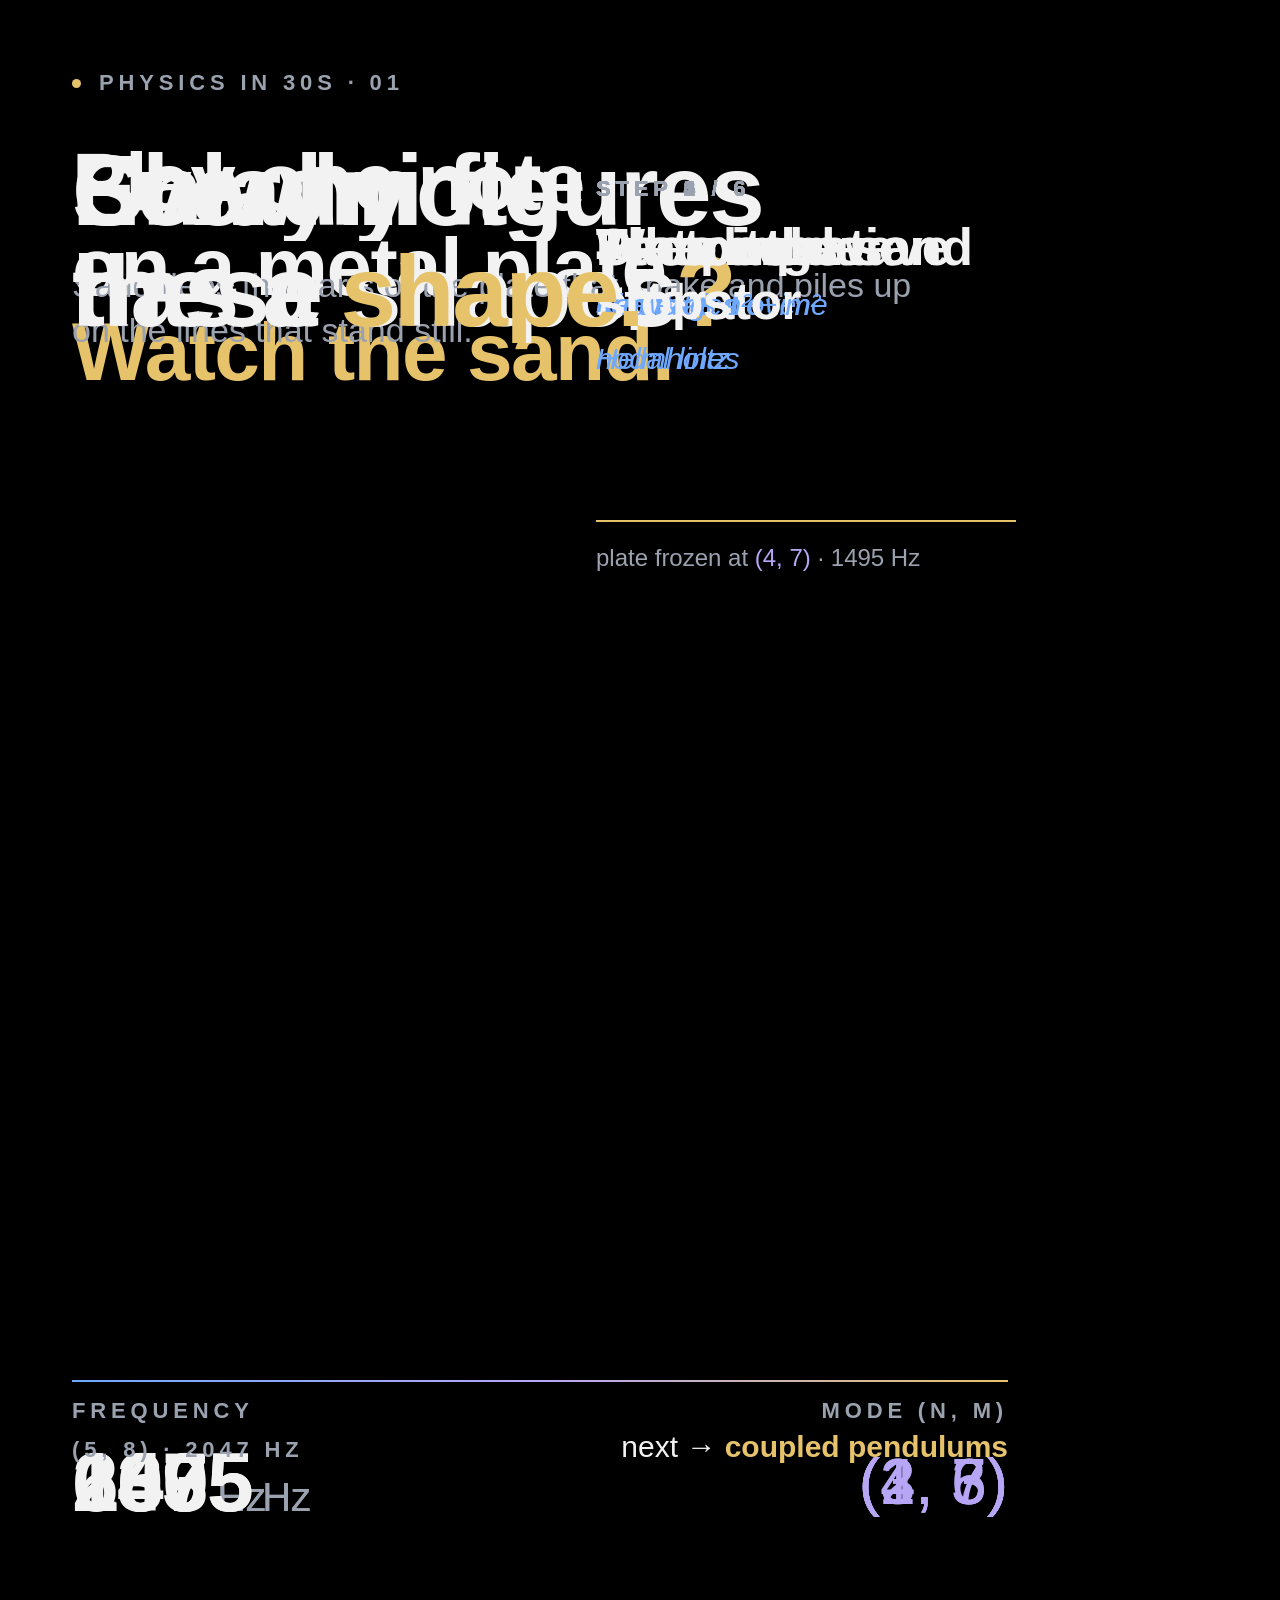
==== projects/chladni-figures/hyperframes/index.html @ ce1d431a "Add Chladni figures pilot (Physics in 30s · 01) Manim layer: deterministic sand simulation on approx" ====
<!doctype html>
<html lang="en">
  <head>
    <meta charset="UTF-8" />
    <meta name="viewport" content="width=1080, height=1920" />
    <title>Chladni Figures</title>
    <script src="vendor/gsap.min.js"></script>
    <style>
      @font-face { font-family: "Inter Display"; src: url("fonts/InterDisplay-Medium.otf"); font-weight: 500; }
      @font-face { font-family: "Inter Display"; src: url("fonts/InterDisplay-SemiBold.otf"); font-weight: 600; }
      @font-face { font-family: "Inter"; src: url("fonts/Inter-Regular.otf"); font-weight: 400; }
      @font-face { font-family: "Inter"; src: url("fonts/Inter-Italic.otf"); font-weight: 400; font-style: italic; }
      @font-face { font-family: "Inter"; src: url("fonts/Inter-Medium.otf"); font-weight: 500; }
      @font-face { font-family: "Inter"; src: url("fonts/Inter-SemiBold.otf"); font-weight: 600; }
      :root {
        --ink: #f2f2f2;
        --muted: #9ba2af;
        --edge: #4d5466;
        --panel: #0e1014;
        --blue: #6fa8ff;
        --lav: #b7a6f5;
        --gold: #e6c36a;
      }
      html, body { margin: 0; background: #000; }
      body { font-family: "Inter Display", "Inter", sans-serif; color: var(--ink); }
      #root { position: relative; width: 1080px; height: 1920px; overflow: hidden; background: #000; }
      .fill { position: absolute; inset: 0; width: 1080px; height: 1920px; }
      #plate { object-fit: cover; }
      .layer { position: absolute; inset: 0; width: 1080px; height: 1920px; }

      /* masked line reveal */
      .line { display: block; overflow: hidden; padding-bottom: 0.08em; }
      .line > .in { display: block; }

      .band { position: absolute; left: 72px; right: 72px; top: 140px; }
      .h1 { font-size: 82px; line-height: 1.02; font-weight: 600; letter-spacing: -0.02em; }
      .h1x { font-size: 100px; line-height: 1.0; font-weight: 600; letter-spacing: -0.025em; }
      .gold { color: var(--gold); }
      .lav { color: var(--lav); }
      .sub { font-family: "Inter", sans-serif; font-size: 34px; line-height: 1.32; color: var(--muted); max-width: 860px; margin-top: 22px; font-weight: 400; }
      .cap { font-family: "Inter", sans-serif; font-size: 22px; font-weight: 600; letter-spacing: 0.22em; text-transform: uppercase; color: var(--muted); }

      #series { position: absolute; left: 72px; top: 70px; display: flex; gap: 18px; align-items: center; }
      #series .dot { width: 9px; height: 9px; border-radius: 50%; background: var(--gold); display: block; }

      /* readout under the plate */
      #readout { position: absolute; left: 72px; right: 72px; top: 1398px; height: 170px; display: flex; justify-content: space-between; }
      .ro { display: flex; flex-direction: column; gap: 10px; }
      .ro.r { align-items: flex-end; }
      .stack { position: relative; height: 96px; overflow: hidden; }
      .stack.f { width: 520px; }
      .stack.m { width: 300px; }
      .val { position: absolute; left: 0; top: 0; display: block; white-space: nowrap; font-variant-numeric: tabular-nums; }
      .stack.m .val { left: auto; right: 0; }
      .fval { font-size: 84px; font-weight: 600; letter-spacing: -0.02em; line-height: 96px; }
      .fval small { font-size: 40px; color: var(--muted); font-weight: 500; margin-left: 10px; letter-spacing: 0; }
      .mval { font-size: 64px; font-weight: 500; line-height: 96px; color: var(--lav); }
      .meter { width: 936px; height: 2px; background: #1b1d22; position: absolute; left: 72px; top: 1380px; }
      .meter > .bar { display: block; width: 936px; height: 2px; background: linear-gradient(90deg, var(--blue), var(--lav), var(--gold)); transform-origin: 0 50%; }

      /* step kicker (math section) */
      #kick { position: absolute; left: 596px; top: 176px; width: 420px; height: 420px; }
      .kstep { position: absolute; left: 0; top: 0; width: 420px; }
      .knum { margin-bottom: 18px; }
      .ktitle { font-size: 52px; line-height: 1.04; font-weight: 600; letter-spacing: -0.015em; }
      .ktag { font-family: "Inter", sans-serif; font-size: 30px; color: var(--blue); margin-top: 14px; font-style: italic; }
      #kfoot { position: absolute; left: 0; top: 368px; width: 420px; font-family: "Inter", sans-serif; font-size: 24px; color: var(--muted); }
      #kfoot b { color: var(--lav); font-weight: 500; }
      .kbar { position: absolute; left: 0; top: 344px; width: 420px; height: 2px; background: #1b1d22; }
      .kbar > i { display: block; width: 420px; height: 2px; background: var(--gold); transform-origin: 0 50%; }

      #endtag { position: absolute; left: 72px; top: 1430px; width: 936px; display: flex; justify-content: space-between; align-items: baseline; }
      #endtag .next { font-family: "Inter", sans-serif; font-size: 30px; color: var(--ink); }
      #endtag .next b { color: var(--gold); font-weight: 600; }
    </style>
  </head>
  <body>
    <div id="root" data-composition-id="main" data-width="1080" data-height="1920" data-duration="30">
      <video id="plate" class="clip fill" src="assets/chladni_math.mp4" data-start="0" data-duration="30" data-track-index="0" muted playsinline></video>
      <audio id="tones" src="assets/chladni_tones.wav" data-start="0" data-duration="30" data-track-index="10" data-volume="1"></audio>

      <!-- persistent series tag -->
      <section id="seriesL" class="clip layer" data-start="0" data-duration="30" data-track-index="1">
        <div id="series"><i class="dot"></i><span class="cap">Physics in 30s · 01</span></div>
      </section>

      <!-- hook -->
      <section id="hook" class="clip layer" data-start="0" data-duration="3.6" data-track-index="2">
        <div class="band">
          <span class="line"><span class="in h1" id="hk1">Play one note</span></span>
          <span class="line"><span class="in h1" id="hk2">on a metal plate.</span></span>
          <span class="line"><span class="in h1 gold" id="hk3">Watch the sand.</span></span>
        </div>
      </section>

      <!-- title while modes climb -->
      <section id="title" class="clip layer" data-start="3.4" data-duration="8.3" data-track-index="3">
        <div class="band">
          <span class="line"><span class="in h1x" id="tt1">Chladni figures</span></span>
          <div class="sub" id="tt2">Sand flees the parts of the plate that shake and piles up on the lines that stand still.</div>
        </div>
      </section>

      <!-- why -->
      <section id="why" class="clip layer" data-start="11.5" data-duration="1.5" data-track-index="4">
        <div class="band">
          <span class="line"><span class="in h1x" id="wy1">So why</span></span>
          <span class="line"><span class="in h1x" id="wy2">these shapes<span class="gold">?</span></span></span>
        </div>
      </section>

      <!-- frequency / mode readout -->
      <section id="ro" class="clip layer" data-start="0.35" data-duration="11.6" data-track-index="5">
        <div class="meter"><i class="bar" id="mbar"></i></div>
        <div id="readout">
          <div class="ro">
            <span class="cap">Frequency</span>
            <div class="stack f">
              <span class="val fval" id="f0">230<small>Hz</small></span>
              <span class="val fval" id="f1">667<small>Hz</small></span>
              <span class="val fval" id="f2">1035<small>Hz</small></span>
              <span class="val fval" id="f3">1495<small>Hz</small></span>
            </div>
          </div>
          <div class="ro r">
            <span class="cap">Mode (n, m)</span>
            <div class="stack m">
              <span class="val mval" id="m0">(1, 3)</span>
              <span class="val mval" id="m1">(2, 5)</span>
              <span class="val mval" id="m2">(3, 6)</span>
              <span class="val mval" id="m3">(4, 7)</span>
            </div>
          </div>
        </div>
      </section>

      <!-- math kicker -->
      <section id="kicker" class="clip layer" data-start="12.6" data-duration="13.7" data-track-index="6">
        <div id="kick">
          <div class="kstep" id="k0"><div class="cap knum">Step 1 / 6</div><div class="ktitle">Plate equation</div><div class="ktag">Kirchhoff–Love</div></div>
          <div class="kstep" id="k1"><div class="cap knum">Step 2 / 6</div><div class="ktitle">Standing wave</div><div class="ktag">separate the time</div></div>
          <div class="kstep" id="k2"><div class="cap knum">Step 3 / 6</div><div class="ktitle">Factor the operator</div><div class="ktag">Helmholtz</div></div>
          <div class="kstep" id="k3"><div class="cap knum">Step 4 / 6</div><div class="ktitle">Try a mode</div><div class="ktag">free edges</div></div>
          <div class="kstep" id="k4"><div class="cap knum">Step 5 / 6</div><div class="ktitle">The pitch</div><div class="ktag">grows as n² + m²</div></div>
          <div class="kstep" id="k5"><div class="cap knum">Step 6 / 6</div><div class="ktitle">Where the sand stops</div><div class="ktag">nodal lines</div></div>
          <div class="kbar"><i id="kprog"></i></div>
          <div id="kfoot">plate frozen at <b>(4, 7)</b> · 1495 Hz</div>
        </div>
      </section>

      <!-- outro -->
      <section id="outro" class="clip layer" data-start="26.2" data-duration="3.8" data-track-index="7">
        <div class="band">
          <span class="line"><span class="in h1x" id="ot1">Every note</span></span>
          <span class="line"><span class="in h1x" id="ot2">has a <span class="gold">shape.</span></span></span>
        </div>
        <div id="endtag">
          <span class="cap" id="et1">(5, 8) · 2047 Hz</span>
          <span class="next" id="et2">next → <b>coupled pendulums</b></span>
        </div>
      </section>
    </div>

    <script>
      window.__timelines = window.__timelines || {};
      const tl = gsap.timeline({ paused: true });
      const E = "power3.out", EI = "power2.in";

      function lineIn(sel, t, d = 0.6) { tl.fromTo(sel, { yPercent: 110 }, { yPercent: 0, duration: d, ease: E }, t); }
      function lineOut(sel, t, d = 0.35) { tl.to(sel, { yPercent: -110, duration: d, ease: EI }, t); }

      // series tag
      tl.fromTo("#series", { opacity: 0, x: -16 }, { opacity: 1, x: 0, duration: 0.6, ease: E }, 0.1);

      // hook
      lineIn("#hk1", 0.05); lineIn("#hk2", 0.22); lineIn("#hk3", 1.35);
      lineOut(["#hk1", "#hk2", "#hk3"], 3.05);

      // title
      lineIn("#tt1", 3.45, 0.7);
      tl.fromTo("#tt2", { opacity: 0, y: 18 }, { opacity: 1, y: 0, duration: 0.6, ease: E }, 3.8);
      lineOut("#tt1", 11.15);
      tl.to("#tt2", { opacity: 0, y: -12, duration: 0.3, ease: EI }, 11.15);

      // why
      lineIn("#wy1", 11.55, 0.5); lineIn("#wy2", 11.66, 0.5);
      lineOut(["#wy1", "#wy2"], 12.55, 0.35);

      // readout: modes switch at the same instants as the Manim/audio timeline
      const switches = [0.45, 3.6, 6.2, 8.8];
      ["#f0", "#f1", "#f2", "#f3", "#m0", "#m1", "#m2", "#m3"].forEach(s => tl.set(s, { yPercent: 110 }, 0));
      switches.forEach((t, i) => {
        tl.to([`#f${i}`, `#m${i}`], { yPercent: 0, duration: 0.45, ease: E }, t);
        if (i > 0) tl.to([`#f${i-1}`, `#m${i-1}`], { yPercent: -110, duration: 0.35, ease: EI }, t - 0.02);
      });
      tl.fromTo("#readout .cap", { opacity: 0 }, { opacity: 1, duration: 0.5 }, 0.4);
      tl.fromTo("#mbar", { scaleX: 0 }, { scaleX: 0.11, duration: 0.6, ease: E }, 0.45);
      [[3.6, 0.33], [6.2, 0.51], [8.8, 0.73]].forEach(([t, v]) => tl.to("#mbar", { scaleX: v, duration: 0.6, ease: E }, t));
      tl.to(["#f3", "#m3"], { yPercent: -110, duration: 0.35, ease: EI }, 11.45);
      tl.to(["#readout .cap", "#mbar"], { opacity: 0, duration: 0.35 }, 11.45);

      // math kicker
      const steps = [12.8, 14.9, 17.0, 19.1, 21.2, 23.3];
      ["#k0", "#k1", "#k2", "#k3", "#k4", "#k5"].forEach(s => tl.set(s, { opacity: 0 }, 12.6));
      steps.forEach((t, i) => {
        tl.fromTo(`#k${i}`, { opacity: 0, y: 26 }, { opacity: 1, y: 0, duration: 0.5, ease: E }, t);
        if (i > 0) tl.to(`#k${i-1}`, { opacity: 0, y: -20, duration: 0.3, ease: EI }, t - 0.05);
      });
      tl.fromTo("#kprog", { scaleX: 0 }, { scaleX: 1, duration: 26.0 - 12.8, ease: "none" }, 12.8);
      tl.fromTo("#kfoot", { opacity: 0 }, { opacity: 1, duration: 0.5 }, 13.0);
      tl.to("#kick", { opacity: 0, duration: 0.35 }, 25.9);

      // outro
      lineIn("#ot1", 26.45, 0.7); lineIn("#ot2", 26.62, 0.7);
      tl.fromTo("#et1", { opacity: 0 }, { opacity: 1, duration: 0.5 }, 26.6);
      tl.fromTo("#et2", { opacity: 0, x: 20 }, { opacity: 1, x: 0, duration: 0.6, ease: E }, 28.0);

      window.__timelines["main"] = tl;
    </script>
  </body>
</html>
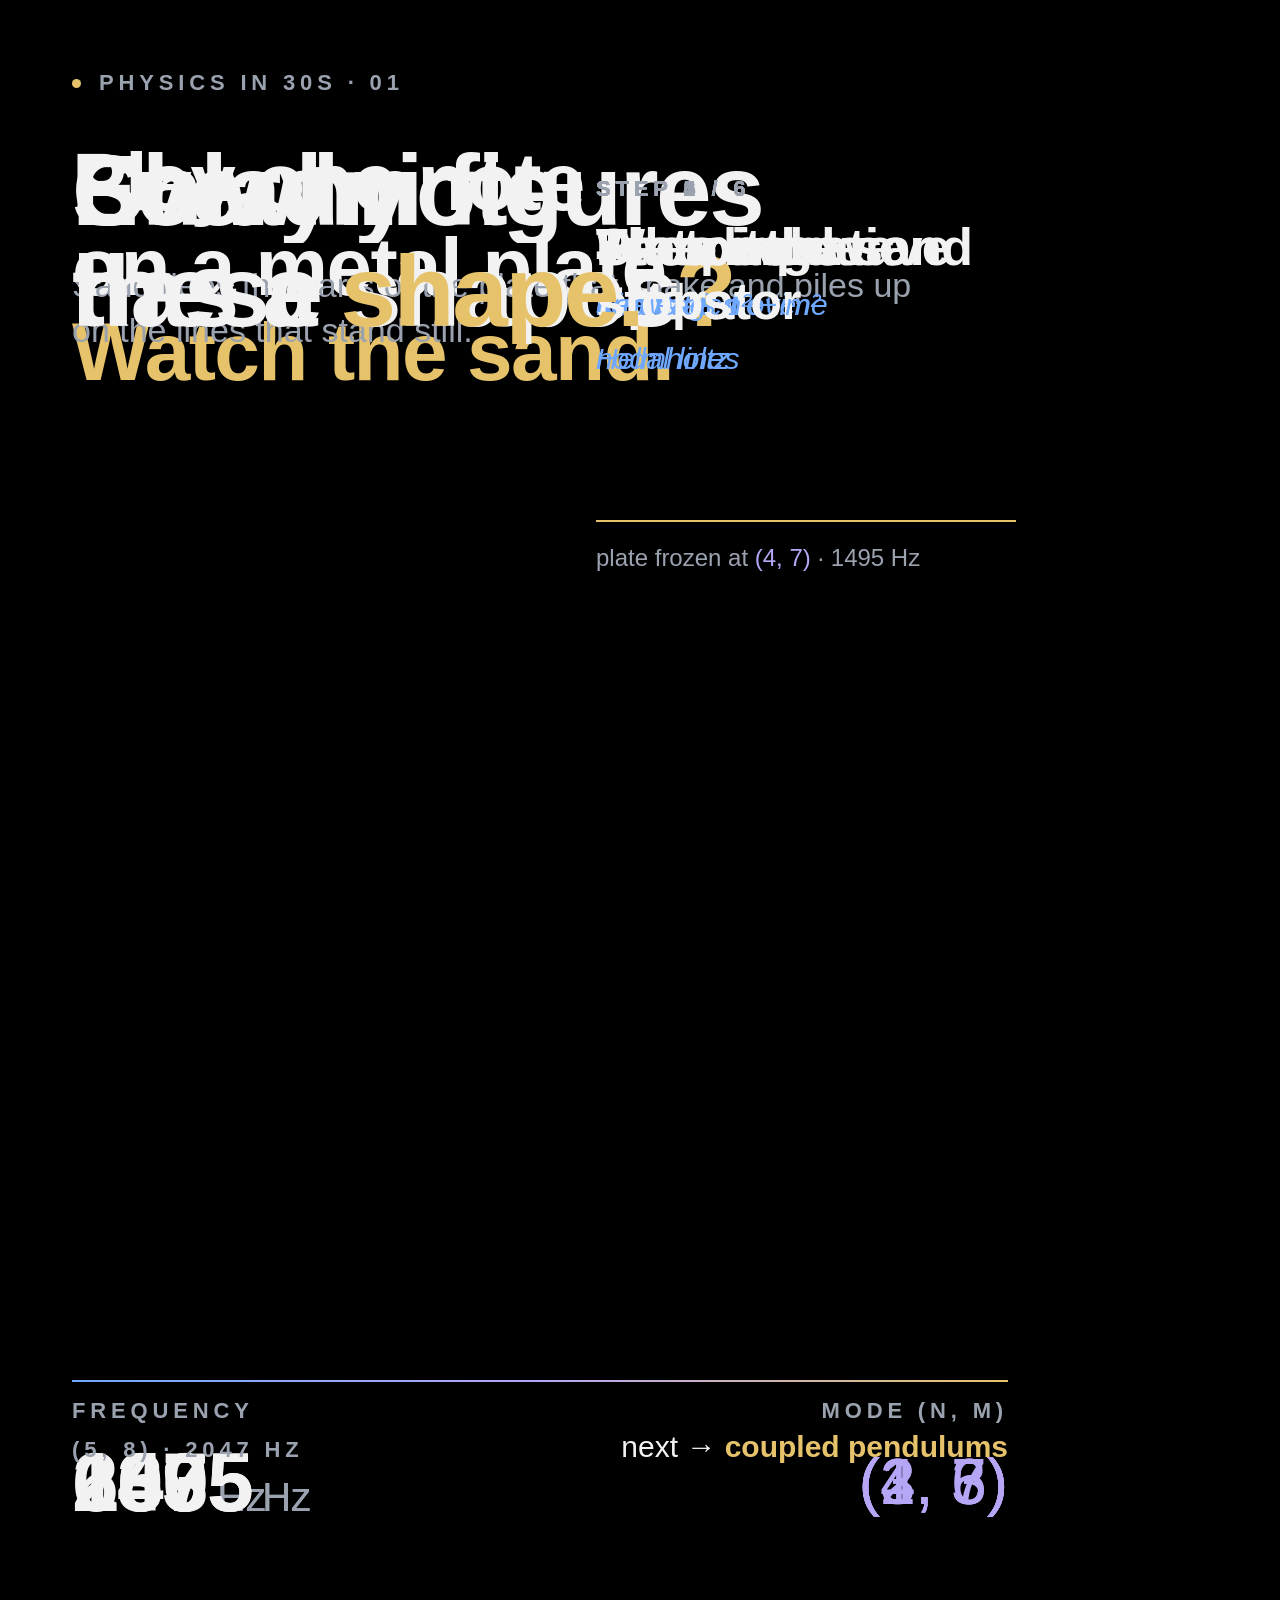
==== commit a81994c2: "Add coupled pendulums clip (02) and shared series typography builder Fix line-mask descender clippin" ====
--- a/projects/chladni-figures/hyperframes/index.html
+++ b/projects/chladni-figures/hyperframes/index.html
@@ -29,7 +29,7 @@
       .layer { position: absolute; inset: 0; width: 1080px; height: 1920px; }
 
       /* masked line reveal */
-      .line { display: block; overflow: hidden; padding-bottom: 0.08em; }
+      .line { display: block; overflow: hidden; padding-bottom: 0.2em; margin-bottom: -0.12em; }
       .line > .in { display: block; }
 
       .band { position: absolute; left: 72px; right: 72px; top: 140px; }
@@ -204,7 +204,7 @@
       ["#k0", "#k1", "#k2", "#k3", "#k4", "#k5"].forEach(s => tl.set(s, { opacity: 0 }, 12.6));
       steps.forEach((t, i) => {
         tl.fromTo(`#k${i}`, { opacity: 0, y: 26 }, { opacity: 1, y: 0, duration: 0.5, ease: E }, t);
-        if (i > 0) tl.to(`#k${i-1}`, { opacity: 0, y: -20, duration: 0.3, ease: EI }, t - 0.05);
+        if (i > 0) tl.to(`#k${i-1}`, { opacity: 0, y: -20, duration: 0.22, ease: EI }, t - 0.3);
       });
       tl.fromTo("#kprog", { scaleX: 0 }, { scaleX: 1, duration: 26.0 - 12.8, ease: "none" }, 12.8);
       tl.fromTo("#kfoot", { opacity: 0 }, { opacity: 1, duration: 0.5 }, 13.0);
